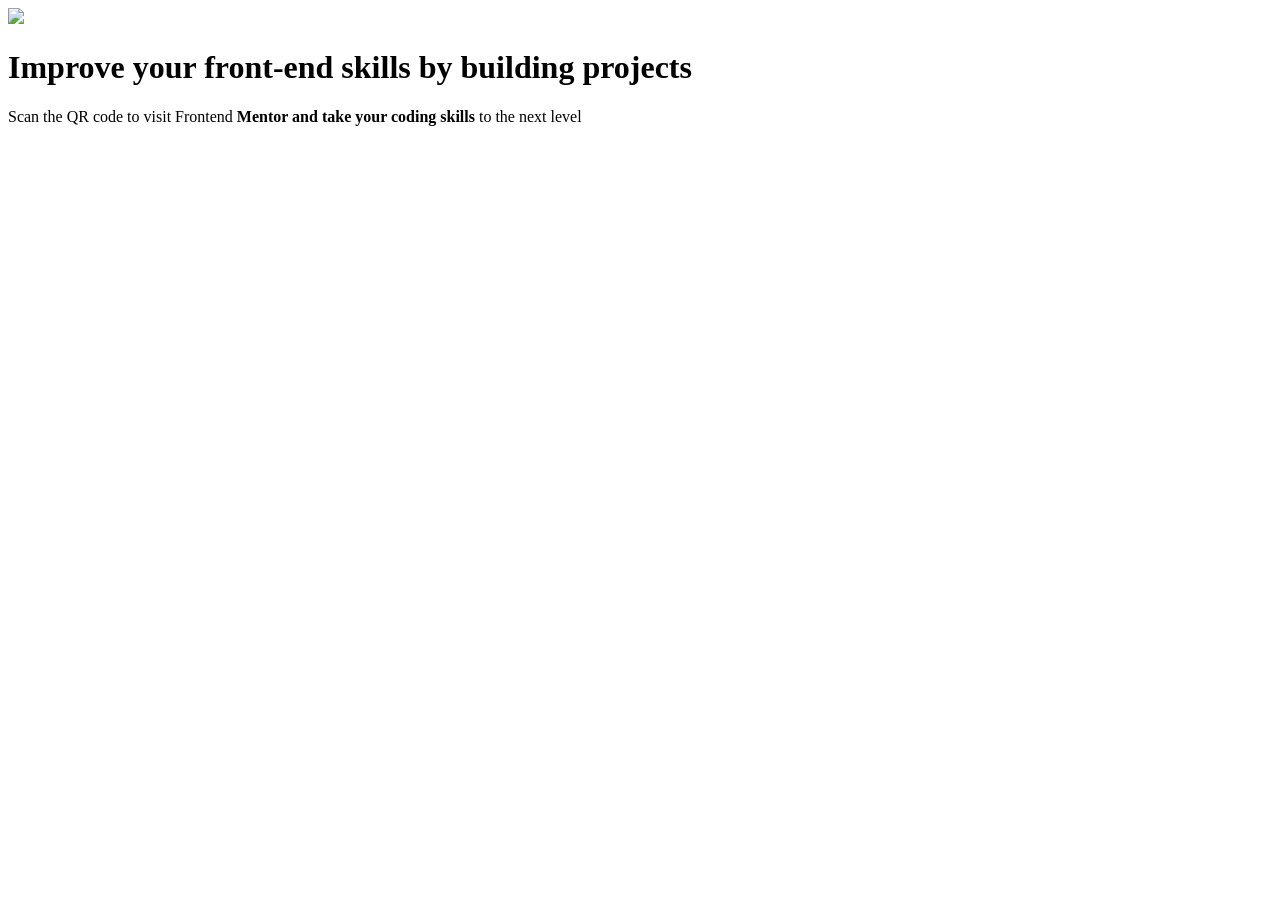
==== index.html @ 318ab821 "Rename qrcode.html to index.html" ====
<!DOCTYPE html>
<html>
    <head>
        <meta charset = "UTF-8">
        <meta name = "description" content= "QRCode">
        <meta name = "viewport" content = "width=device-width, initial-scale = 1.0">
        <title>QRCode</title>
        <link rel ="icon" type="image/x-icon" href="favicon-32x32.png">
        <link rel = "stylesheet" href = "qrcode.css">
        <link rel="preconnect" href="https://fonts.googleapis.com">
        <link rel="preconnect" href="https://fonts.gstatic.com" crossorigin>
        <link href="https://fonts.googleapis.com/css2?family=Outfit:wght@200&display=swap" rel="stylesheet">
        
    </head>
    <body>
        <div class = "container">
            <img src = "image-qr-code.png" width = "230" >
            <h1 class = "text">Improve your front-end <strong>skills by building projects</strong></h1>
            <p class = "subtext">Scan the QR code to visit Frontend <strong>Mentor and take your coding skills</strong> to the next level</p>
        </div>  
        
    </body>
</html>
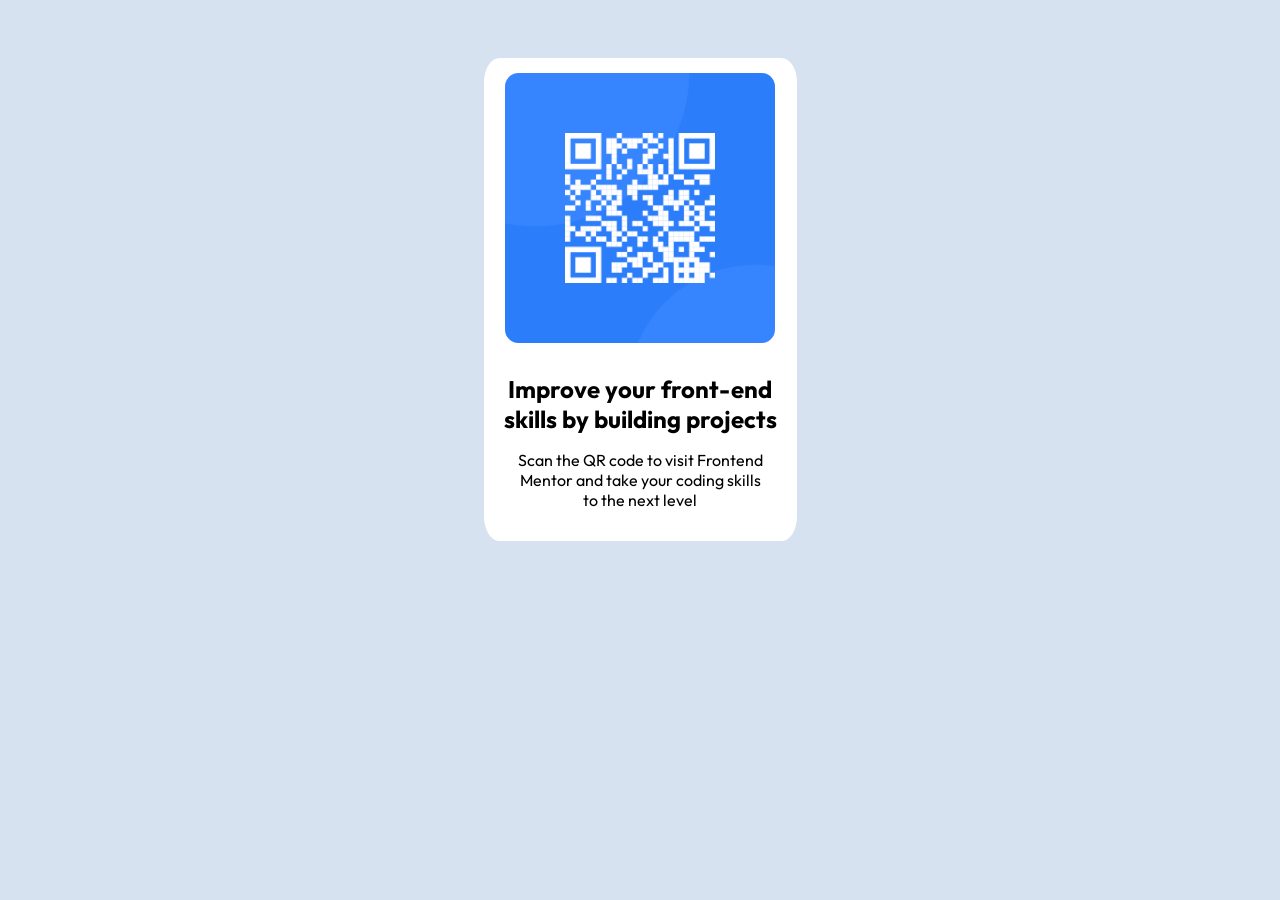
==== commit 482a864e: "Merge branch 'main' of https://github.com/SLAU925/QRCode" ====
--- a/index.html
+++ b/index.html
@@ -14,7 +14,7 @@
     </head>
     <body>
         <div class = "container">
-            <img src = "image-qr-code.png" width = "230" >
+            <img src = "image-qr-code.png" width = "270" >
             <h1 class = "text">Improve your front-end <strong>skills by building projects</strong></h1>
             <p class = "subtext">Scan the QR code to visit Frontend <strong>Mentor and take your coding skills</strong> to the next level</p>
         </div>  
--- a/qrcode.css
+++ b/qrcode.css
@@ -0,0 +1,58 @@
+body{
+    display:flex;
+    text-align: center;
+    padding: 50px 250px;
+    background-color: hsl(212, 45%, 89%);
+    font-family: 'Outfit', sans-serif;
+    align-items: center;
+    justify-content: center;
+}
+
+img{
+    border-radius: 5%;
+    max-width: 100%;
+    height: auto;
+}
+
+.text{
+    font-weight: 700;
+    font-size: 1.5rem;
+    /* text-size-adjust: auto; */
+    padding: 15px;
+    padding-bottom: 0px;
+    
+}
+
+
+.container{
+    background-color: white;
+    border-radius: 5%;
+    padding: 15px 5px;
+    width: fit-content;
+    display: flex;
+    flex-wrap: nowrap;
+    flex-direction: column;
+    align-items: center;
+    justify-content: center;
+    
+    min-width: max-content;
+    
+}
+
+.subtext{
+    margin-top: 0px;
+    text-size-adjust: auto;
+    font-size: 1rem;
+    font-weight: 400;
+    /* text-size-adjust: auto; */
+    
+}
+
+.text strong{
+    display:block;
+}
+
+.subtext strong{
+    display: block;
+    font-weight: normal;
+}
